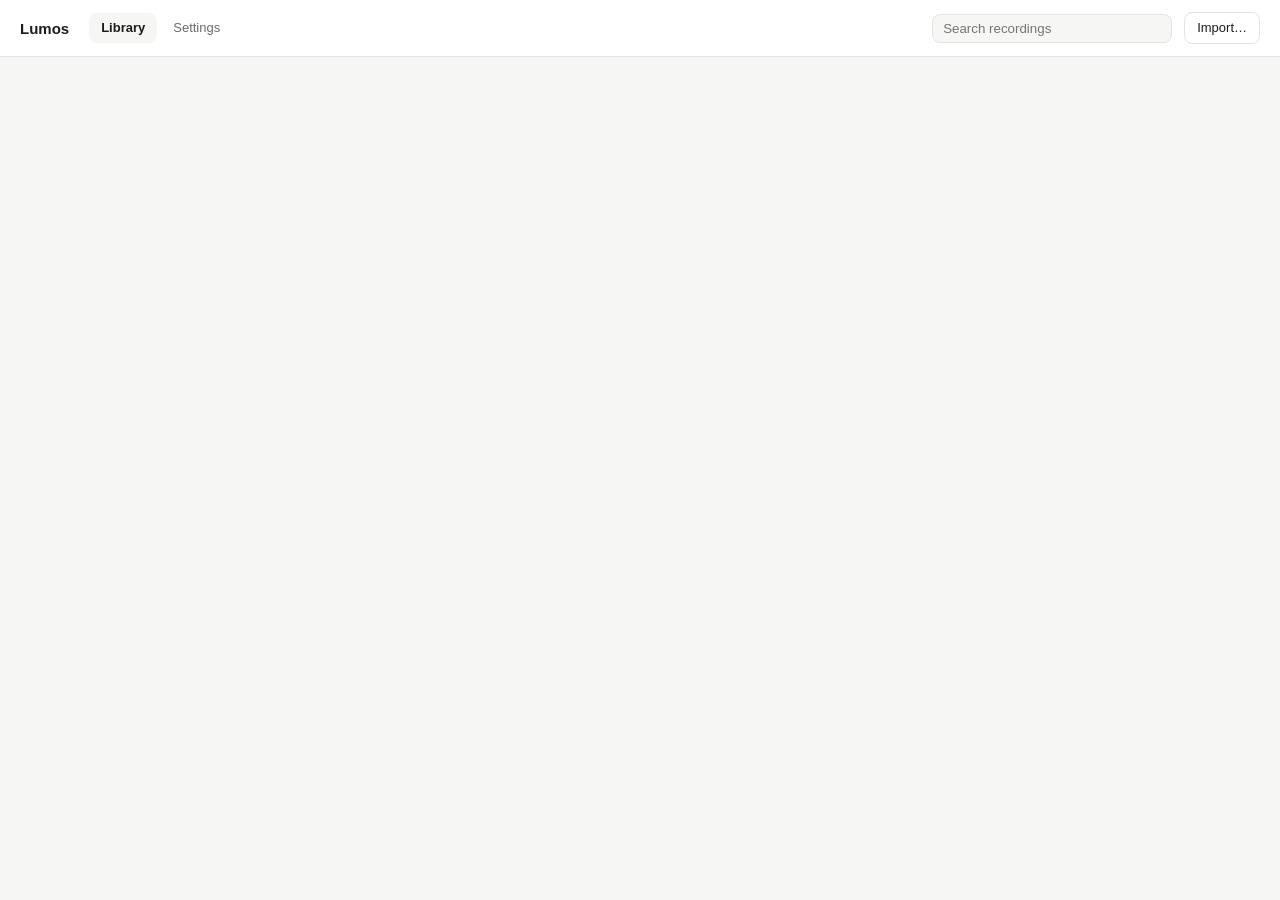
==== crates/lumos-app/ui/index.html @ e5a091f6 "Add macOS capture, library, MCP server, Tauri app, export ranges and transcripts - Real macOS captur" ====
<!doctype html>
<html lang="en">
<head>
  <meta charset="utf-8">
  <title>Lumos</title>
  <link rel="stylesheet" href="style.css">
</head>
<body class="page">
  <div class="app">
    <header class="top">
      <h1>Lumos</h1>
      <div class="tabs" role="tablist">
        <button class="tab" role="tab" data-tab="library" aria-selected="true">Library</button>
        <button class="tab" role="tab" data-tab="settings" aria-selected="false">Settings</button>
      </div>
      <span class="spacer"></span>
      <input class="search" id="search" type="search" placeholder="Search recordings" aria-label="Search recordings">
      <button class="btn" id="import">Import…</button>
    </header>
    <main id="view" tabindex="-1"></main>
  </div>
  <div id="modal" hidden></div>
  <div id="toast" class="toast" role="status" hidden></div>
  <script src="lumos.js"></script>
  <script src="app.js"></script>
</body>
</html>
---- crates/lumos-app/ui/style.css ----
:root {
  --bg: #f6f6f4; --panel: #ffffff; --ink: #1c1c1e; --muted: #6c6c70; --line: #e3e3df;
  --accent: #e5484d; --accent-ink: #fff; --ok: #1f9d55; --warn: #b7791f; --focus: #3b82f6;
  --radius: 10px; --font: -apple-system, BlinkMacSystemFont, "SF Pro Text", "Helvetica Neue", sans-serif;
}
@media (prefers-color-scheme: dark) {
  :root { --bg: #1b1b1d; --panel: #26262a; --ink: #f2f2f3; --muted: #9a9aa0; --line: #38383d; --accent: #ef5a5f; }
}
* { box-sizing: border-box; }
html, body { margin: 0; height: 100%; font: 13px/1.4 var(--font); color: var(--ink); background: transparent; -webkit-user-select: none; user-select: none; }
button { font: inherit; color: inherit; cursor: pointer; }
button:focus-visible, input:focus-visible, select:focus-visible { outline: 2px solid var(--focus); outline-offset: 1px; }
[hidden] { display: none !important; }

/* ---- main window ---- */
body.page { background: var(--bg); }
.app { display: flex; flex-direction: column; height: 100%; }
.top { display: flex; align-items: center; gap: 12px; padding: 12px 20px; border-bottom: 1px solid var(--line); background: var(--panel); }
.top h1 { font-size: 15px; margin: 0 8px 0 0; }
.tabs { display: flex; gap: 4px; }
.tab { border: 0; background: none; padding: 6px 12px; border-radius: 8px; color: var(--muted); }
.tab[aria-selected="true"] { background: var(--bg); color: var(--ink); font-weight: 600; }
.spacer { flex: 1; }
.btn { border: 1px solid var(--line); background: var(--panel); padding: 6px 12px; border-radius: 8px; }
.btn:hover { background: var(--bg); }
.btn.primary { background: var(--accent); border-color: var(--accent); color: var(--accent-ink); }
.btn.danger { color: var(--accent); }
.btn.small { padding: 3px 8px; font-size: 12px; }
main { flex: 1; overflow: auto; padding: 20px; }
.notice { display: flex; align-items: center; gap: 12px; padding: 10px 14px; border-radius: var(--radius); background: color-mix(in srgb, var(--warn) 14%, var(--panel)); border: 1px solid color-mix(in srgb, var(--warn) 40%, var(--line)); margin-bottom: 16px; }
.notice.err { background: color-mix(in srgb, var(--accent) 12%, var(--panel)); border-color: color-mix(in srgb, var(--accent) 40%, var(--line)); }
.search { width: 240px; padding: 6px 10px; border: 1px solid var(--line); border-radius: 8px; background: var(--bg); color: var(--ink); -webkit-user-select: text; user-select: text; }

.grid { display: grid; grid-template-columns: repeat(auto-fill, minmax(260px, 1fr)); gap: 16px; }
.card { background: var(--panel); border: 1px solid var(--line); border-radius: var(--radius); overflow: hidden; display: flex; flex-direction: column; }
.thumb { position: relative; aspect-ratio: 16 / 9; background: #111 center / cover no-repeat; border: 0; padding: 0; width: 100%; }
.thumb .dur { position: absolute; right: 8px; bottom: 8px; background: rgba(0,0,0,.7); color: #fff; padding: 1px 6px; border-radius: 6px; font-size: 11px; }
.thumb .play { position: absolute; inset: 0; display: grid; place-items: center; color: #fff; font-size: 28px; opacity: 0; transition: opacity .15s; background: rgba(0,0,0,.25); }
.thumb:hover .play, .thumb:focus-visible .play { opacity: 1; }
.meta { padding: 10px 12px 6px; }
.title { font-weight: 600; overflow: hidden; text-overflow: ellipsis; white-space: nowrap; }
.sub { color: var(--muted); font-size: 12px; }
.tags { display: flex; gap: 4px; flex-wrap: wrap; margin-top: 4px; }
.tag { background: var(--bg); border: 1px solid var(--line); border-radius: 999px; padding: 0 8px; font-size: 11px; }
.actions { display: flex; gap: 6px; padding: 8px 12px 12px; flex-wrap: wrap; margin-top: auto; }
.empty { text-align: center; color: var(--muted); padding: 80px 0; }
.empty b { display: block; color: var(--ink); font-size: 15px; margin-bottom: 6px; }
.row { display: flex; align-items: center; gap: 8px; }
.row input[type=text] { flex: 1; }

.form { max-width: 640px; display: grid; gap: 22px; }
fieldset { border: 1px solid var(--line); border-radius: var(--radius); background: var(--panel); padding: 14px 16px 16px; margin: 0; display: grid; gap: 12px; }
legend { padding: 0 6px; font-weight: 600; }
label.f { display: grid; gap: 4px; }
label.f > span { color: var(--muted); font-size: 12px; }
label.check { display: flex; align-items: center; gap: 8px; }
input[type=text], input[type=number], select { padding: 6px 8px; border: 1px solid var(--line); border-radius: 8px; background: var(--bg); color: var(--ink); font: inherit; -webkit-user-select: text; user-select: text; }
.hint { color: var(--muted); font-size: 12px; }
pre.code { background: var(--bg); border: 1px solid var(--line); border-radius: 8px; padding: 10px; overflow: auto; margin: 0; -webkit-user-select: text; user-select: text; font: 12px/1.5 ui-monospace, Menlo, monospace; }
.health { margin: 0; padding-left: 18px; }
.health li { margin: 4px 0; }
.modal { position: fixed; inset: 0; background: rgba(0,0,0,.6); display: grid; place-items: center; padding: 30px; }
.modal video { max-width: 100%; max-height: 100%; border-radius: 10px; background: #000; }
.modal .transcript { max-width: 640px; max-height: 100%; overflow: auto; white-space: pre-wrap; background: var(--panel, #232323); color: var(--ink); padding: 20px; border-radius: 10px; font: 14px/1.5 inherit; }
.toast { position: fixed; left: 50%; bottom: 20px; transform: translateX(-50%); background: var(--ink); color: var(--bg); padding: 8px 14px; border-radius: 999px; box-shadow: 0 6px 24px rgba(0,0,0,.3); max-width: 80%; }
.toast.err { background: var(--accent); color: #fff; }

/* ---- toolbar ---- */
body.toolbar { display: flex; justify-content: center; align-items: center; height: auto; padding: 8px; }
.pill { display: inline-flex; align-items: center; gap: 6px; padding: 8px 10px; border-radius: 999px; background: rgba(28,28,30,.94); color: #f4f4f5; box-shadow: 0 8px 28px rgba(0,0,0,.35), 0 0 0 1px rgba(255,255,255,.08); white-space: nowrap; }
.grip { width: 14px; align-self: stretch; display: grid; place-items: center; color: #77777d; cursor: grab; letter-spacing: -2px; }
.tb { display: inline-flex; align-items: center; gap: 6px; border: 0; background: transparent; padding: 7px 11px; border-radius: 999px; color: #e8e8ea; }
.tb:hover { background: rgba(255,255,255,.1); }
.tb[aria-pressed="false"] { color: #8d8d93; text-decoration: line-through; text-decoration-color: rgba(255,255,255,.35); }
.tb.rec { background: var(--accent); color: #fff; font-weight: 600; padding: 7px 16px; }
.tb.rec:hover { background: #f26a6f; }
.tb.stop { background: rgba(255,255,255,.14); }
.tb.discard:hover { color: #ff8b8f; }
.sep { width: 1px; height: 20px; background: rgba(255,255,255,.14); margin: 0 2px; }
.dot { width: 9px; height: 9px; border-radius: 50%; background: var(--accent); }
.dot.pulse { animation: pulse 1.2s ease-in-out infinite; }
@keyframes pulse { 50% { opacity: .35; } }
@media (prefers-reduced-motion: reduce) { .dot.pulse { animation: none; } }
.time { font-variant-numeric: tabular-nums; font-weight: 600; min-width: 46px; }
.status { padding: 0 8px; color: #d0d0d4; }
.status.err { color: #ff9a9d; max-width: 320px; overflow: hidden; text-overflow: ellipsis; }
.count { font-size: 22px; font-weight: 700; min-width: 34px; text-align: center; }
.saved { color: #7ee2a8; }

/* ---- bubble ---- */
body.bubble { height: 100%; }
.bubble-frame { width: 100%; height: 100%; overflow: hidden; background: #222 center / cover; box-shadow: inset 0 0 0 3px rgba(255,255,255,.9); display: grid; place-items: center; color: #bbb; text-align: center; padding: 14px; font-size: 12px; }
.bubble-frame.circle { border-radius: 50%; }
.bubble-frame.rounded { border-radius: 24px; }
.bubble-frame video { width: 100%; height: 100%; object-fit: cover; pointer-events: none; }
.bubble-frame.mirror video { transform: scaleX(-1); }
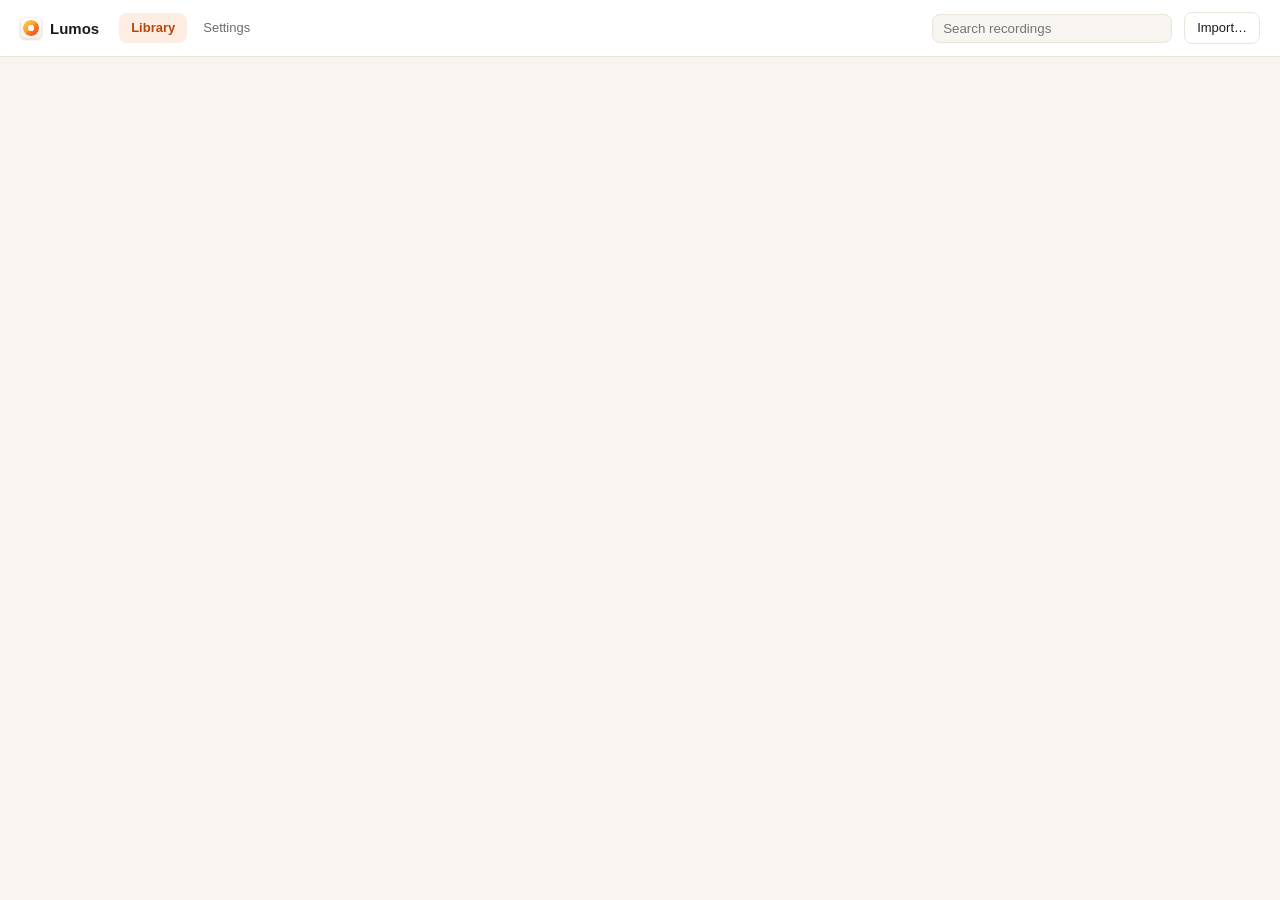
==== commit 3791fbd3: "Sunset look, Cap-style menu popover, and system audio controls - New palette: sunset yellow/orange/c" ====
--- a/crates/lumos-app/ui/index.html
+++ b/crates/lumos-app/ui/index.html
@@ -8,7 +8,7 @@
 <body class="page">
   <div class="app">
     <header class="top">
-      <h1>Lumos</h1>
+      <h1 class="brand-h"><span class="logo" aria-hidden="true"><i></i></span>Lumos</h1>
       <div class="tabs" role="tablist">
         <button class="tab" role="tab" data-tab="library" aria-selected="true">Library</button>
         <button class="tab" role="tab" data-tab="settings" aria-selected="false">Settings</button>
--- a/crates/lumos-app/ui/style.css
+++ b/crates/lumos-app/ui/style.css
@@ -1,11 +1,16 @@
 :root {
-  --bg: #f6f6f4; --panel: #ffffff; --ink: #1c1c1e; --muted: #6c6c70; --line: #e3e3df;
-  --accent: #e5484d; --accent-ink: #fff; --ok: #1f9d55; --warn: #b7791f; --focus: #3b82f6;
+  --bg: #f8f5f1; --panel: #ffffff; --ink: #1c1c1e; --muted: #6c6c70; --line: #ebe4db;
+  /* Sunset accents: yellow -> orange -> coral. Text in --accent-text keeps 4.5:1 on white. */
+  --sun-yellow: #ffbe3d; --accent: #f76b15; --sun-coral: #ec552b; --accent-hover: #e55e0e; --accent-text: #b9470b;
+  --sunset: linear-gradient(135deg, #ffbe3d 0%, #ff8a1f 45%, #ec552b 100%);
+  --sunset-hover: linear-gradient(135deg, #ffb42a 0%, #f97d12 45%, #e04a22 100%);
+  --accent-ink: #fff;
+  /* Red stays for stop, delete, errors and the recording dot. */
+  --danger: #e5484d; --danger-hover: #d93b40; --danger-text: #a3262b;
+  --ok: #1f9d55; --warn: #b7791f; --focus: #f76b15;
   --radius: 10px; --font: -apple-system, BlinkMacSystemFont, "SF Pro Text", "Helvetica Neue", sans-serif;
 }
-@media (prefers-color-scheme: dark) {
-  :root { --bg: #1b1b1d; --panel: #26262a; --ink: #f2f2f3; --muted: #9a9aa0; --line: #38383d; --accent: #ef5a5f; }
-}
+:root { color-scheme: light; }
 * { box-sizing: border-box; }
 html, body { margin: 0; height: 100%; font: 13px/1.4 var(--font); color: var(--ink); background: transparent; -webkit-user-select: none; user-select: none; }
 button { font: inherit; color: inherit; cursor: pointer; }
@@ -19,16 +24,17 @@
 .top h1 { font-size: 15px; margin: 0 8px 0 0; }
 .tabs { display: flex; gap: 4px; }
 .tab { border: 0; background: none; padding: 6px 12px; border-radius: 8px; color: var(--muted); }
-.tab[aria-selected="true"] { background: var(--bg); color: var(--ink); font-weight: 600; }
+.tab[aria-selected="true"] { background: color-mix(in srgb, var(--accent) 12%, var(--panel)); color: var(--accent-text); font-weight: 600; }
 .spacer { flex: 1; }
 .btn { border: 1px solid var(--line); background: var(--panel); padding: 6px 12px; border-radius: 8px; }
 .btn:hover { background: var(--bg); }
-.btn.primary { background: var(--accent); border-color: var(--accent); color: var(--accent-ink); }
-.btn.danger { color: var(--accent); }
+.btn.primary { background: var(--sunset); border-color: transparent; color: var(--accent-ink); font-weight: 600; text-shadow: 0 1px 1px rgba(150,50,0,.35); }
+.btn.primary:hover { background: var(--sunset-hover); }
+.btn.danger { color: var(--danger); }
 .btn.small { padding: 3px 8px; font-size: 12px; }
 main { flex: 1; overflow: auto; padding: 20px; }
 .notice { display: flex; align-items: center; gap: 12px; padding: 10px 14px; border-radius: var(--radius); background: color-mix(in srgb, var(--warn) 14%, var(--panel)); border: 1px solid color-mix(in srgb, var(--warn) 40%, var(--line)); margin-bottom: 16px; }
-.notice.err { background: color-mix(in srgb, var(--accent) 12%, var(--panel)); border-color: color-mix(in srgb, var(--accent) 40%, var(--line)); }
+.notice.err { background: color-mix(in srgb, var(--danger) 12%, var(--panel)); border-color: color-mix(in srgb, var(--danger) 40%, var(--line)); }
 .search { width: 240px; padding: 6px 10px; border: 1px solid var(--line); border-radius: 8px; background: var(--bg); color: var(--ink); -webkit-user-select: text; user-select: text; }
 
 .grid { display: grid; grid-template-columns: repeat(auto-fill, minmax(260px, 1fr)); gap: 16px; }
@@ -63,34 +69,120 @@
 .modal video { max-width: 100%; max-height: 100%; border-radius: 10px; background: #000; }
 .modal .transcript { max-width: 640px; max-height: 100%; overflow: auto; white-space: pre-wrap; background: var(--panel, #232323); color: var(--ink); padding: 20px; border-radius: 10px; font: 14px/1.5 inherit; }
 .toast { position: fixed; left: 50%; bottom: 20px; transform: translateX(-50%); background: var(--ink); color: var(--bg); padding: 8px 14px; border-radius: 999px; box-shadow: 0 6px 24px rgba(0,0,0,.3); max-width: 80%; }
-.toast.err { background: var(--accent); color: #fff; }
+.toast.err { background: var(--danger); color: #fff; }
 
 /* ---- toolbar ---- */
-body.toolbar { display: flex; justify-content: center; align-items: center; height: auto; padding: 8px; }
-.pill { display: inline-flex; align-items: center; gap: 6px; padding: 8px 10px; border-radius: 999px; background: rgba(28,28,30,.94); color: #f4f4f5; box-shadow: 0 8px 28px rgba(0,0,0,.35), 0 0 0 1px rgba(255,255,255,.08); white-space: nowrap; }
-.grip { width: 14px; align-self: stretch; display: grid; place-items: center; color: #77777d; cursor: grab; letter-spacing: -2px; }
-.tb { display: inline-flex; align-items: center; gap: 6px; border: 0; background: transparent; padding: 7px 11px; border-radius: 999px; color: #e8e8ea; }
-.tb:hover { background: rgba(255,255,255,.1); }
-.tb[aria-pressed="false"] { color: #8d8d93; text-decoration: line-through; text-decoration-color: rgba(255,255,255,.35); }
-.tb.rec { background: var(--accent); color: #fff; font-weight: 600; padding: 7px 16px; }
-.tb.rec:hover { background: #f26a6f; }
-.tb.stop { background: rgba(255,255,255,.14); }
-.tb.discard:hover { color: #ff8b8f; }
-.sep { width: 1px; height: 20px; background: rgba(255,255,255,.14); margin: 0 2px; }
-.dot { width: 9px; height: 9px; border-radius: 50%; background: var(--accent); }
+/* Vertical dark pill on the left edge: stop, timer, pause, restart, delete | draw. */
+body.toolbar { display: flex; justify-content: flex-start; align-items: flex-start; height: auto; padding: 8px; }
+.pill { --tb-ink: #a1a1a8; display: inline-flex; flex-direction: column; align-items: center; gap: 4px; padding: 8px; border-radius: 22px; background: rgba(36,37,41,.97); color: var(--tb-ink); box-shadow: 0 10px 30px rgba(0,0,0,.35), inset 0 0 0 1px rgba(255,255,255,.08); }
+.tb { display: grid; place-items: center; width: 40px; height: 40px; border: 0; background: transparent; padding: 0; border-radius: 12px; color: var(--tb-ink); }
+.tb:hover { background: rgba(255,255,255,.08); color: #e6e6ea; }
+.tb svg { display: block; }
+.tb.stop { width: 44px; height: 44px; border-radius: 14px; background: var(--danger); color: #fff; }
+.tb.stop:hover { background: var(--danger-hover); color: #fff; }
+.tb.text { width: auto; min-width: 64px; height: 30px; padding: 0 10px; border-radius: 9px; font-size: 12px; font-weight: 600; }
+.tb.text.danger { background: var(--danger); color: #fff; }
+.tb.text.danger:hover { background: var(--danger-hover); }
+.sep { width: 28px; height: 1px; background: rgba(255,255,255,.14); margin: 4px 0; }
+.pill .time { min-width: 0; margin: 2px 0 4px; font-size: 13px; font-weight: 700; color: #c4c4ca; }
+.pill .time.paused { animation: pulse 1.2s ease-in-out infinite; }
+@media (prefers-reduced-motion: reduce) { .pill .time.paused { animation: none; opacity: .6; } }
+.pill .status { max-width: 120px; padding: 2px 4px; font-size: 12px; text-align: center; white-space: normal; color: #c4c4ca; }
+.pill .status.err { color: #ff8a8e; max-height: 120px; overflow: hidden; }
+.pill .saved { color: #5ad08a; }
+.pill .count { color: #fff; }
+.pill .spin { margin: 6px 0 2px; border-color: rgba(255,255,255,.18); border-top-color: #c4c4ca; }
+.spin { display: inline-block; width: 11px; height: 11px; margin-right: 7px; vertical-align: -1px; border: 2px solid var(--line); border-top-color: var(--muted); border-radius: 50%; animation: spin .8s linear infinite; }
+@keyframes spin { to { transform: rotate(360deg); } }
+@media (prefers-reduced-motion: reduce) { .spin { animation: none; } }
+.dot { width: 9px; height: 9px; border-radius: 50%; background: var(--danger); }
 .dot.pulse { animation: pulse 1.2s ease-in-out infinite; }
 @keyframes pulse { 50% { opacity: .35; } }
 @media (prefers-reduced-motion: reduce) { .dot.pulse { animation: none; } }
 .time { font-variant-numeric: tabular-nums; font-weight: 600; min-width: 46px; }
-.status { padding: 0 8px; color: #d0d0d4; }
-.status.err { color: #ff9a9d; max-width: 320px; overflow: hidden; text-overflow: ellipsis; }
+.status { padding: 0 8px; color: var(--muted); }
+.status.err { color: var(--danger); max-width: 320px; overflow: hidden; text-overflow: ellipsis; }
 .count { font-size: 22px; font-weight: 700; min-width: 34px; text-align: center; }
-.saved { color: #7ee2a8; }
+.saved { color: var(--ok); font-weight: 600; }
+
+/* ---- logo: the app icon in CSS (light tile, ring cut into two flat planes) ---- */
+.logo { position: relative; flex: none; display: inline-block; width: 22px; height: 22px; border-radius: 22.5%; background: linear-gradient(#fff, #f7f0e8); box-shadow: 0 1px 2px rgba(90,58,32,.18), inset 0 0 0 1px rgba(90,58,32,.08); }
+.logo i { position: absolute; inset: 15%; border-radius: 50%; background: linear-gradient(135deg, #ffd251 0%, #ff9a2c 50%, #ff8323 50%, #e6452b 100%);
+  -webkit-mask: radial-gradient(circle closest-side, transparent 39%, #000 42%); mask: radial-gradient(circle closest-side, transparent 39%, #000 42%); }
+.brand-h { display: flex; align-items: center; gap: 8px; }
+
+/* ---- menu-bar popover ---- */
+body.menu { padding: 12px; height: auto; }
+.popover { width: 356px; padding: 14px; background: #f7f4f0; border-radius: 18px; box-shadow: 0 14px 40px rgba(40,24,10,.22), 0 0 0 1px rgba(40,24,10,.08); display: grid; grid-template-columns: minmax(0, 1fr); gap: 8px; }
+.head { display: flex; align-items: center; gap: 10px; padding: 2px 2px 6px; }
+.head .logo { width: 40px; height: 40px; border-radius: 10px; box-shadow: 0 2px 6px rgba(90,58,32,.16), inset 0 0 0 1px rgba(90,58,32,.08); }
+.head b { font-size: 24px; font-weight: 700; letter-spacing: -.02em; }
+.icon-btn { display: grid; place-items: center; width: 30px; height: 30px; border: 0; border-radius: 8px; background: none; padding: 0; color: var(--muted); }
+.icon-btn:hover { background: rgba(40,24,10,.06); color: var(--ink); }
+.icon-btn[aria-expanded="true"] { color: var(--accent-text); background: color-mix(in srgb, var(--accent) 12%, transparent); }
+
+/* Source tiles: Display and Window are split buttons (pick | list), Area spans the row. */
+.sources { display: grid; grid-template-columns: repeat(2, minmax(0, 1fr)); gap: 8px; }
+.tile { display: flex; min-width: 0; border: 1px solid var(--line); border-radius: 12px; background: #fff; box-shadow: 0 1px 2px rgba(40,24,10,.04); overflow: hidden; }
+.tile.wide { grid-column: 1 / -1; }
+.tile.sel { border-color: var(--accent); box-shadow: 0 0 0 1px var(--accent), 0 2px 8px color-mix(in srgb, var(--accent) 22%, transparent); }
+.tile-main { flex: 1; min-width: 0; display: grid; justify-items: center; gap: 4px; padding: 12px 6px 10px; border: 0; background: none; }
+.tile.wide .tile-main { display: flex; justify-content: center; align-items: center; gap: 10px; padding: 11px; }
+.tile-main:hover, .tile-more:hover { background: #fbf8f5; }
+.tile-main svg { color: #55555a; }
+.tile.sel .tile-main svg { color: var(--accent); }
+.tile-name { font-size: 14px; font-weight: 600; }
+.tile-sub { max-width: 100%; font-size: 11px; color: var(--muted); overflow: hidden; text-overflow: ellipsis; white-space: nowrap; }
+.tile.wide .tile-sub { max-width: 50%; }
+.tile-more { flex: none; display: grid; place-items: center; width: 30px; border: 0; border-left: 1px solid var(--line); background: #f3efea; color: var(--muted); padding: 0; }
+.tile-more[aria-expanded="true"] .chev { transform: rotate(180deg); }
+
+/* Device rows: name on the left, volume and an On/Off pill on the right. */
+.dev { display: flex; align-items: center; gap: 2px; padding-right: 8px; border: 1px solid var(--line); border-radius: 12px; background: #fff; box-shadow: 0 1px 2px rgba(40,24,10,.04); }
+.dev-main { flex: 1; min-width: 0; display: flex; align-items: center; gap: 10px; border: 0; background: none; text-align: left; padding: 12px 4px 12px 12px; border-radius: 12px; }
+button.dev-main:hover { background: #fbf8f5; }
+div.dev-main { cursor: default; }
+.dev-main svg { flex: none; color: #55555a; }
+.dev.off .dev-main svg, .dev.off .dev-name { color: var(--muted); }
+.dev-name { min-width: 0; font-size: 14px; font-weight: 500; overflow: hidden; text-overflow: ellipsis; white-space: nowrap; }
+.chev { flex: none; color: var(--muted); display: grid; transition: transform .15s; }
+.chev.up { transform: rotate(180deg); }
+.pill-switch { flex: none; min-width: 48px; height: 28px; padding: 0 10px; border: 0; border-radius: 999px; background: #e7e3de; color: #6c6c70; font-size: 13px; font-weight: 600; transition: background .15s, color .15s; }
+.pill-switch:hover { background: #ddd8d2; }
+.pill-switch[aria-checked="true"] { background: var(--sunset); color: #fff; text-shadow: 0 1px 1px rgba(150,50,0,.35); box-shadow: 0 2px 6px color-mix(in srgb, var(--accent) 35%, transparent); }
+.pill-switch[aria-checked="true"]:hover { background: var(--sunset-hover); }
+.vol { display: flex; align-items: center; gap: 10px; margin: -4px 0 0; padding: 10px 14px; border: 1px solid var(--line); border-radius: 12px; background: #fbf8f5; }
+.vol label { font-size: 12px; color: var(--muted); white-space: nowrap; }
+.vol output { min-width: 46px; text-align: right; font-size: 12px; font-weight: 600; font-variant-numeric: tabular-nums; }
+.vol input[type=range] { flex: 1; min-width: 0; height: 4px; margin: 0; border-radius: 999px; -webkit-appearance: none; appearance: none;
+  background: linear-gradient(90deg, #ffbe3d, #ff8a1f var(--fill, 50%), #e7e3de var(--fill, 50%)); }
+.vol input[type=range]::-webkit-slider-thumb { -webkit-appearance: none; width: 16px; height: 16px; border-radius: 50%; background: #fff; box-shadow: 0 1px 3px rgba(0,0,0,.3), 0 0 0 1px rgba(0,0,0,.06); }
+.choices { display: grid; margin: -4px 0 0; padding: 4px; border: 1px solid var(--line); border-radius: 12px; background: #fbf8f5; max-height: 170px; overflow: auto; }
+.choice { border: 0; background: none; text-align: left; padding: 7px 10px; border-radius: 8px; overflow: hidden; text-overflow: ellipsis; white-space: nowrap; }
+.choice:hover { background: #fff; }
+.choice.sel { font-weight: 600; background: #fff; box-shadow: inset 3px 0 0 var(--accent); }
+.go { display: flex; align-items: center; justify-content: center; gap: 8px; margin-top: 4px; padding: 13px; border: 0; border-radius: 12px; background: var(--sunset); color: #fff; font-size: 15px; font-weight: 600; text-shadow: 0 1px 1px rgba(150,50,0,.35); box-shadow: 0 4px 14px color-mix(in srgb, var(--accent) 35%, transparent); }
+.go:hover { background: var(--sunset-hover); }
+.go:disabled { opacity: .6; cursor: default; }
+.go .dot { background: #fff; }
+.link { border: 0; background: none; padding: 4px 0; color: var(--muted); }
+.link:hover { color: var(--ink); }
+.note { padding: 8px 10px; border-radius: 10px; background: color-mix(in srgb, var(--warn) 12%, #fff); font-size: 12px; }
+.note.err { background: color-mix(in srgb, var(--danger) 10%, #fff); color: var(--danger-text); }
+.note .link { color: var(--accent-text); font-weight: 600; }
+.live { display: flex; align-items: center; gap: 8px; padding: 4px 2px; font-weight: 600; }
+.live .time { margin-left: auto; font-variant-numeric: tabular-nums; color: var(--muted); }
+.two { display: flex; gap: 8px; }
+.two .btn { flex: 1; padding: 9px; border-radius: 10px; }
+.btn.stop { background: var(--danger); border-color: var(--danger); color: #fff; font-weight: 600; }
+.pad { padding: 6px 10px; }
 
 /* ---- bubble ---- */
 body.bubble { height: 100%; }
-.bubble-frame { width: 100%; height: 100%; overflow: hidden; background: #222 center / cover; box-shadow: inset 0 0 0 3px rgba(255,255,255,.9); display: grid; place-items: center; color: #bbb; text-align: center; padding: 14px; font-size: 12px; }
+.bubble-frame { width: 100%; height: 100%; overflow: hidden; background: #222 center / cover; border-radius: 50%; border: 0; outline: 0; box-shadow: none; display: grid; place-items: center; color: #bbb; text-align: center; padding: 14px; font-size: 12px; }
 .bubble-frame.circle { border-radius: 50%; }
 .bubble-frame.rounded { border-radius: 24px; }
-.bubble-frame video { width: 100%; height: 100%; object-fit: cover; pointer-events: none; }
+.bubble-frame { position: relative; }
+.bubble-frame video { position: absolute; inset: 0; width: 100%; height: 100%; object-fit: cover; pointer-events: none; }
 .bubble-frame.mirror video { transform: scaleX(-1); }
+.tb.draw.on { background: color-mix(in srgb, var(--accent) 24%, transparent); color: #ffb26b; box-shadow: inset 0 0 0 1.5px var(--accent); }
